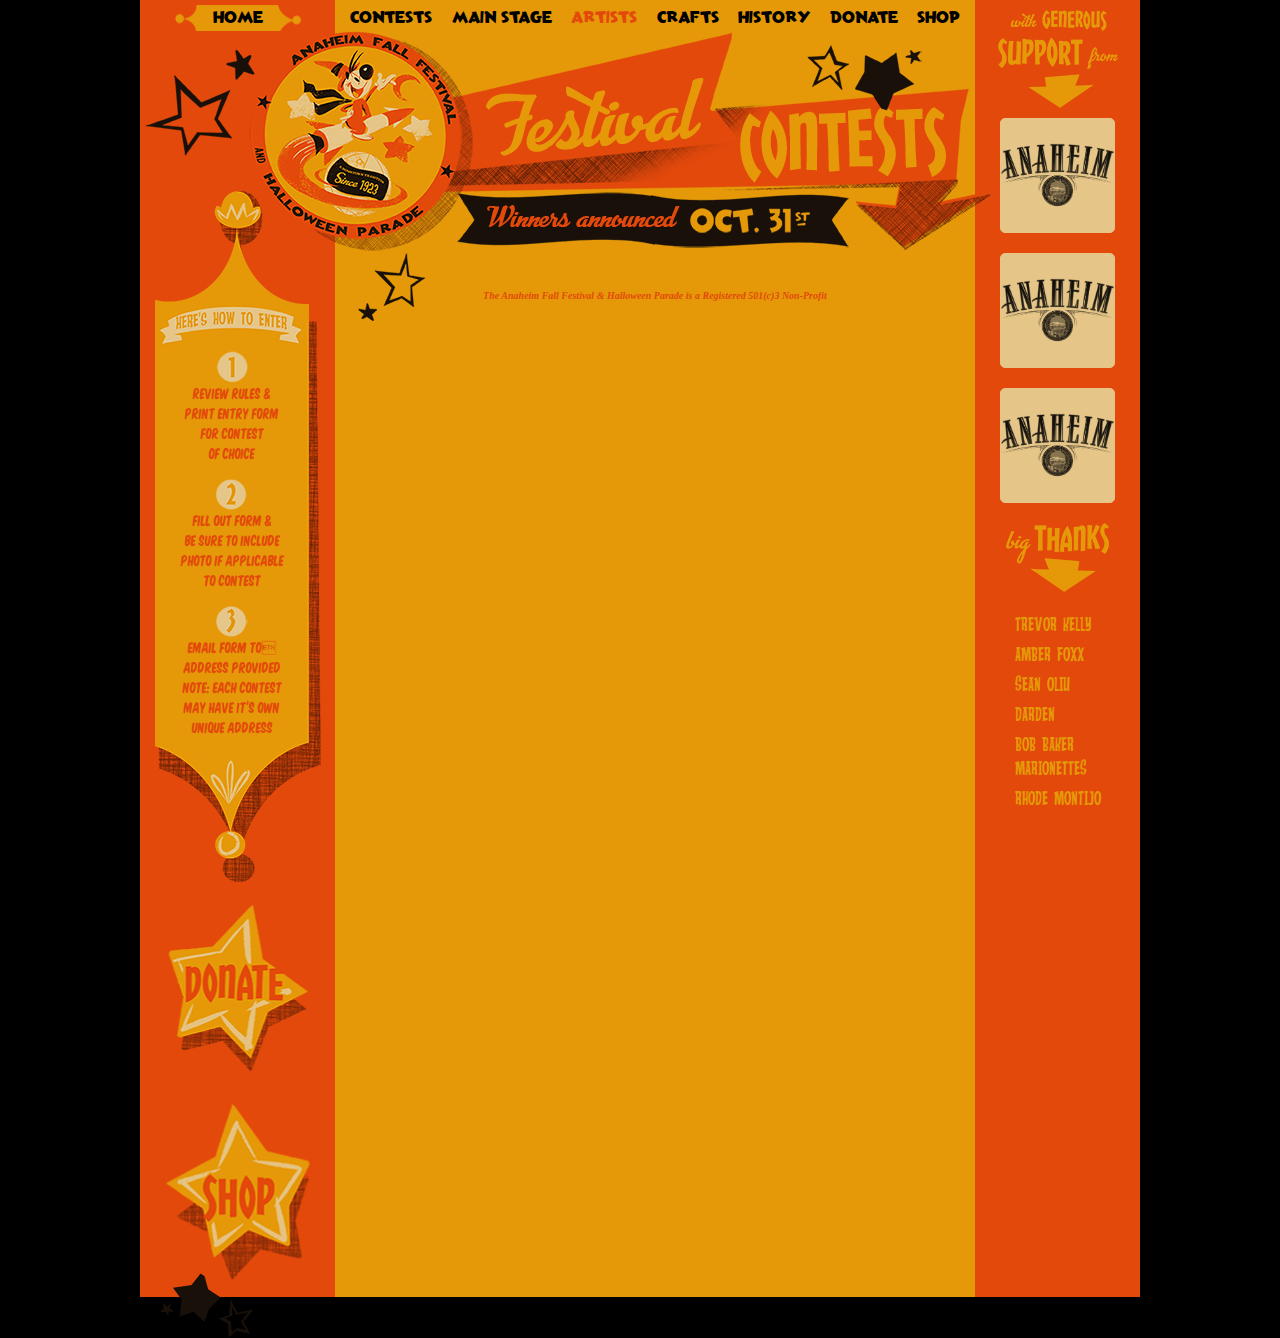
==== artists.html @ 65e2ef53 "PagesFilledIn" ====
<!DOCTYPE html>
<html>
    <head>
        <title>97th Anaheim Fall Festival and Halloween Parade - Artists</title>

        <!--Reset CSS-->
        <link href="css/reset.css" rel="stylesheet" type="text/css">
        
        <!--Bootstrap CSS-->
        <link rel="stylesheet" href="https://stackpath.bootstrapcdn.com/bootstrap/4.5.2/css/bootstrap.min.css" integrity="sha384-JcKb8q3iqJ61gNV9KGb8thSsNjpSL0n8PARn9HuZOnIxN0hoP+VmmDGMN5t9UJ0Z" crossorigin="anonymous">
        
        <!--Custom CSS-->
        <link href="css/index.css" rel="stylesheet" type="text/css">
        
        <!--Fonts-->
        
        <!--Necessary for Responsive Design-->
        <meta name="viewport" content="width=device-width, initial-scale=1">
    </head>
    <body>
        <div class="container AFF-container">
            <div class="row">
                <div class="col-md-auto" id="AFF-left-col">
                    <div class="AFF-HomeButton">
                        <a class="AFF-nav-link" href="/index.html">HOME</a>
                    </div>
                    <div class="AFF-EntrySteps">
                        <div class="AFF-EntrySteps-Content">
                            <div class="container">
                                <div class="row">
                                    <div class="col">
                                        <img src="images/Steps01.png" alt="Number 1 in a Circle" id="AFF-Steps01">
                                    </div>
                                </div>
                                <div class="row">
                                    <div class="col">
                                        <p>
                                            REVIEW RULES & <br>
                                            PRINT ENTRY FORM <br>
                                            FOR CONTEST <br>
                                            OF CHOICE
                                        </p>
                                    </div>
                                </div>
                                <div class="row">
                                    <div class="col">
                                        <img src="images/Steps02.png" alt="Number 2 in a Circle" id="AFF-Steps02">
                                    </div>
                                </div>
                                <div class="row">
                                    <div class="col">
                                        <p>
                                            FILL OUT FORM & <br>
                                            BE SURE TO INCLUDE <br>
                                            PHOTO IF APPLICABLE <br>
                                            TO CONTEST
                                        </p>
                                    </div>
                                </div>
                                <div class="row">
                                    <div class="col">
                                        <img src="images/Steps03.png" alt="Number 3 in a Circle" id="AFF-Steps03">
                                    </div>
                                </div>
                                <div class="row">
                                    <div class="col">
                                        <p>
                                            EMAIL FORM TO <br>
                                            ADDRESS PROVIDED <br>
                                            NOTE: EACH CONTEST <br>
                                            MAY HAVE IT’S OWN <br>
                                            UNIQUE ADDRESS
                                        </p>
                                    </div>
                                </div>
                            </div>
                        </div>
                    </div>
                    <div class="AFF-StarButtons">
                        <div class="AFF-Star">
                            <a href="/donate.html"><img src="images/DonateButton_S.png" alt="Yellow Star Donate Button" id="AFF-DonateButton" class="AFF-Left-Images">
                            </a>
                        </div>
                        <br>
                        <div class="AFF-Star">
                            <a href="/shop.html"><img src="images/ShopButton_S.png" alt="Yellow Star Shop Button" id="AFF-ShopButton" class="AFF-Left-Images">
                            </a>
                        </div>
                        <img src="images/ContestBottomStar.png" alt="Stars" id="AFF-ContestBottomStar">
                    </div>
                </div>
                <div class="col-md-auto" id="AFF-mid-col">
                    <div class="AFF-Nav">
                        <div class="AFF-Nav-Col">
                            <a class="AFF-nav-link" href="/contests.html">CONTESTS</a>
                        </div>
                        <div class="AFF-Nav-Col">
                            <a class="AFF-nav-link" href="/mainstage.html">MAIN STAGE</a>
                        </div>
                        <div class="AFF-Nav-Col AFF-Active">
                            <a class="AFF-nav-link" href="/artists.html">ARTISTS</a>
                        </div>
                        <div class="AFF-Nav-Col">
                            <a class="AFF-nav-link" href="/crafts.html">CRAFTS</a>
                        </div>
                        <div class="AFF-Nav-Col">
                            <a class="AFF-nav-link" href="/history.html">HISTORY</a>
                        </div>
                        <div class="AFF-Nav-Col">
                            <a class="AFF-nav-link" href="/donate.html">DONATE</a>
                        </div>
                        <div class="AFF-Nav-Col">
                            <a class="AFF-nav-link" href="/shop.html">SHOP</a>
                        </div>
                    </div>
                    <div class="AFF-ContestsHeader">
                        <img src="images/ContestsHeader.png" alt="Festival Contests - Winners Announced Oct. 31 with Circular Seal Showing Andy Anaheim Wearing a Witches Hat and Riding a Rocket Over a Small Globe" id="AFF-ContestsHeader">
                    </div>
                    <div class="AFF-ContestBody">
                        
                        <div class="AFF-SupportFooter">
                            <h4>The Anaheim Fall Festival & Halloween Parade is a Registered 501(c)3 Non-Profit</h4>
                        </div>
                    </div>
                </div>
                <div class="col-md-auto" id="AFF-right-col">
                    <img src="images/SupportArrow-text_S.png" alt="Text: With Generous Support From, Image: Yellow Down Arrow" id="AFF-SupportArrow">
                    <div class="AFF-Sponsor">
                        <a href="#"><img src="images/AnaheimLogo.png" alt="Anaheim City Logo" id="AFF-AnaheimLogo"></a>
                    </div>
                    <div class="AFF-Sponsor">
                        <a href="#"><img src="images/AnaheimLogo.png" alt="Anaheim City Logo" id="AFF-AnaheimLogo"></a>
                    </div>
                    <div class="AFF-Sponsor">
                        <a href="#"><img src="images/AnaheimLogo.png" alt="Anaheim City Logo" id="AFF-AnaheimLogo"></a>
                    </div>
                    <img src="images/ThanksArrow-text_S.png" alt="Text: Big Thanks, Image: Yellow Down Arrow" id="AFF-ThanksArrow">
                    <div class="AFF-Thanks">
                        <ul>
                            <li class="AFF-Thanks-Name">TREVOR KELLY</li>
                            <li class="AFF-Thanks-Name">AMBER FOXX</li>
                            <li class="AFF-Thanks-Name">SEAN OLIU</li>
                            <li class="AFF-Thanks-Name">DARDEN</li>
                            <li class="AFF-Thanks-Name">BOB BAKER MARIONETTES</li>
                            <li class="AFF-Thanks-Name">RHODE MONTIJO</li>
                        </ul>
                    </div>
                </div>
            </div>
        </div>
        <!--Bootstrap JS-->
        <script src="https://code.jquery.com/jquery-3.5.1.slim.min.js" integrity="sha384-DfXdz2htPH0lsSSs5nCTpuj/zy4C+OGpamoFVy38MVBnE+IbbVYUew+OrCXaRkfj" crossorigin="anonymous"></script>
        <script src="https://cdn.jsdelivr.net/npm/popper.js@1.16.1/dist/umd/popper.min.js" integrity="sha384-9/reFTGAW83EW2RDu2S0VKaIzap3H66lZH81PoYlFhbGU+6BZp6G7niu735Sk7lN" crossorigin="anonymous"></script>
        <script src="https://stackpath.bootstrapcdn.com/bootstrap/4.5.2/js/bootstrap.min.js" integrity="sha384-B4gt1jrGC7Jh4AgTPSdUtOBvfO8shuf57BaghqFfPlYxofvL8/KUEfYiJOMMV+rV" crossorigin="anonymous"></script>
        
        <!--Personal JS-->
        <script src="js/index.js" type="text/javascript"></script>
    </body>
</html>
---- css/index.css ----
/* Home Page and Universal */
@font-face {
    font-family: "Anderson Torchy";
    src: url("../fonts/anderson_torchy_the_battery_boy-webfont.woff2") format("woff2"),
    url("../fonts/anderson_torchy_the_battery_boy-webfont.woff") format("woff");
}
@font-face {
    font-family: "Chickweed Tilting";
    src: url("../fonts/chickweed_titling-webfont.woff2") format("woff2"),
    url("../fonts/chickweed_titling-webfont.woff") format("woff");
}
@font-face {
    font-family: "Anderson Stingray";
    src: url("../fonts/anderson_stingray-webfont.woff2") format("woff2"),
    url("../fonts/anderson_stingray-webfont.woff") format("woff");
}
@font-face {
    font-family: "Komika Title";
    src: url("../fonts/komtit__-webfont.woff2") format("woff2"),
    url("../fonts/komtit__-webfont.woff") format("woff");
}
body {
    background-color: #000000;
}
.AFF-container {
    width: 1000px !important;
}
#AFF-left-col {
    background-color: #e3490b;
    width: 195px;
    padding-left: 0px;
    padding-right: 0px;
}
.AFF-HomeButton {
    background-image: url(../images/HomeButton_S.png);
    background-repeat: no-repeat;
    background-position: center top;
    text-align: center;
    margin: 5px;
}
.AFF-HomeButton a:hover {
    color: #e5c588;
    text-decoration: none;
}
#AFF-DateBanners {
    margin: 20px 0px 5px 0px;
}
.AFF-SpecialAnnouncements {
    background-image: url(../images/SpecialAnnouncementsBanner_S.png);
    background-repeat: no-repeat;
    background-position: center top;
    padding: 177px 1px 177px 23px;
}
.AFF-SpecialAnnouncements-Content {
    font-family: Chickweed Tilting, Impact, Haettenschweiler, 'Arial Narrow Bold', sans-serif;
    color: #e3490b;
    text-align: left;
    margin-left: auto;
    margin-right: auto;
    font-size: 10px;
    line-height: 20px;
}
.AFF-Poem {
    margin-bottom: 8px !important;
}
.AFF-Indent {
    text-indent: 13px;
}
.AFF-StarButtons {
    width: 100%;
    text-align: center;
    padding: 15px 0px;
    position: relative;
}
.AFF-Left-Images {
    margin-bottom: 10px;
}
.AFF-Star {
    position: relative;
    display: block;
    height: 180px;
}
#AFF-DonateButton {
    width: 139px;
    height: 166px;
    position: absolute;
    top: 50%;
    left: 50%;
    z-index: 1;
    transform: translate(-50%, -50%) scale(1,1);
    transition: all 0.3s ease;
}
#AFF-DonateButton:hover {
    transform: translate(-50%, -50%) scale(1.1,1.1);
}
#AFF-ShopButton {
    width: 143px;
    height: 175px;
    position: absolute;
    top: 50%;
    left: 50%;
    z-index: 1;
    transform: translate(-50%, -50%) scale(1,1);
    transition: all 0.3s ease;
}
#AFF-ShopButton:hover {
    transform: translate(-50%, -50%) scale(1.1,1.1);
}
#AFF-mid-col {
    background-color: #e59908;
    width: 640px;
    padding-bottom: 230px;
}
.AFF-Nav {
    width: 100%;
    margin-top: 5px;
    display: flex;
    flex-direction: row;
    justify-content: space-between;
    z-index: 10;
}
.AFF-nav-link {
    font-family: Anderson Torchy, Impact, Haettenschweiler, 'Arial Narrow Bold', sans-serif;
    font-size: 17px;
    color: #000000;
    margin: auto;
}
.AFF-Nav a:hover {
    color: #e5c588;
    text-decoration: none;
}
.AFF-Active a {
    font-family: Anderson Torchy, Impact, Haettenschweiler, 'Arial Narrow Bold', sans-serif;
    font-size: 17px;
    color: #e3490b;
    margin: auto;
}
.AFF-Nav-Col {
    padding: 0px !important;
    text-align: center;
}
.AFF-MainBodyContent {
    background-image: url(../images/Frame-cuts_S.png);
    background-repeat: no-repeat;
    background-position: center top;
    width: 100%;
    position: relative;
    top: 219px;
    left: 0;
}
#AFF-HeaderLogo {
    position: absolute;
    top: 29px;
    left: 10px;
    z-index: 2;
}
#AFF-BottomLeftStars {
    position: absolute;
    top: 250px;
    left: -20px;
    z-index: 2;
}
#AFF-FeaturingArrow {
    position: absolute;
    top: 310px;
    left: -15px;
    z-index: 1;
}
.AFF-Tents {
    padding-top: 481px;
    width: 570px;
}
.AFF-TentContainer {
    margin: 0px !important;
    padding: 0px !important;
}
.AFF-Tent {
    background-image: url(../images/Tent01_S.png);background-repeat: no-repeat;
    background-position: center top;
    text-align: center;
}
#AFF-Tent01 {
    margin-top: 90px;
}
h3 {
    font-family: Anderson Torchy, Impact, Haettenschweiler, 'Arial Narrow Bold', sans-serif;
    font-size: 12px;
    color: #e3490b;
}
h3 a {
    font-family: Anderson Torchy, Impact, Haettenschweiler, 'Arial Narrow Bold', sans-serif;
    font-size: 12px;
    color: #e3490b;
}
h3 a:hover {
    font-family: Anderson Torchy, Impact, Haettenschweiler, 'Arial Narrow Bold', sans-serif;
    font-size: 12px;
    color: #000000;
    text-decoration: none;
}
.AFF-SupportFooter {
    margin-top: 40px;
    text-align: center;
}
h4 {
    font-family: superclarendon, serif;
    font-style: italic;
    font-weight: 700;
    font-size: 10px;
    color: #e3490b;
    margin-top: 10px;
}
#AFF-right-col {
    background-color: #e3490b;
    text-align: center;
    padding-top: 10px;
    width: 165px;
}
.AFF-Sponsor {
    background-color: #e5c588;
    border: 1px solid #e5c588;
    border-radius: 5px;
    width: 115px;
    height: 115px;
    margin: 10px auto 20px;
    display: flex;
    align-items: center;
}
#AFF-AnaheimLogo {
    width: 114px;
}
.AFF-Thanks {
    text-align: left;
    padding-left: 25px;
    margin-top: 20px;
}
.AFF-Thanks li {
    list-style-type: none;
    margin-bottom: 6px;
}
.AFF-Thanks-Name {
    font-family: Anderson Stingray, Impact, Haettenschweiler, 'Arial Narrow Bold', sans-serif;
    color: #e59908;
}
/* Contests Page Specific */
.AFF-EntrySteps {
    background-image: url(../images/EnterBanner.png);
    background-repeat: no-repeat;
    background-position: center top;
    padding: 160px 1px 130px 0px;
    margin-top: 160px;
}
.AFF-EntrySteps-Content {
    font-family: Komika Title, Impact, Haettenschweiler, 'Arial Narrow Bold', sans-serif;
    color: #e3490b;
    text-align: center;
    margin-left: -10px;
    font-size: 14px;
    line-height: 20px;
}
#AFF-ContestBottomStar {
    position: absolute;
    top: 390px;
    left: 20px;
}
#AFF-ContestsHeader {
    position: absolute;
    top: 30px;
    left: -190px;
    z-index: 2;
}
.AFF-ContestBody {
    width: 100%;
    position: relative;
    top: 219px;
    left: 0;
}
#AFF-ContestMiddleStar {
    position: absolute;
    top: 550px;
    left: -50px;
}
.AFF-ContestC01 {
    background-image: url(../images/ContestBack01.png);
    background-repeat: no-repeat;
    background-position: center top;
    height: 251px;
}
.AFF-ContestC02 {
    background-image: url(../images/ContestBack02.png);
    background-repeat: no-repeat;
    background-position: center top;
    height: 263px;
}
.AFF-ContestTitle01 {
    font-family: Chickweed Tilting, Impact, Haettenschweiler, 'Arial Narrow Bold', sans-serif;
    color: #000000;
    text-align: left;
    margin-left: 10px;
    margin-right: auto;
    font-size: 40px;
    padding-left: 210px;
    padding-top: 25px;
}
.AFF-ContestInfo01 {
    font-family: Komika Title, Impact, Haettenschweiler, 'Arial Narrow Bold', sans-serif;
    color: #e59908;
    text-align: left;
    margin-left: 10px;
    margin-right: auto;
    font-size: 15px;
    padding-left: 210px;
    position: relative;
}
.AFF-ContestTitle02 {
    font-family: Chickweed Tilting, Impact, Haettenschweiler, 'Arial Narrow Bold', sans-serif;
    color: #000000;
    text-align: left;
    margin-left: 10px;
    margin-right: auto;
    font-size: 40px;
    padding-left: 50px;
    padding-top: 35px;
}
.AFF-ContestInfo02 {
    font-family: Komika Title, Impact, Haettenschweiler, 'Arial Narrow Bold', sans-serif;
    color: #e59908;
    text-align: left;
    margin-left: 10px;
    margin-right: auto;
    font-size: 15px;
    padding-left: 50px;
    position: relative;
}
.AFF-Indent01 {
    text-indent: 10px;
}
.AFF-Indent02 {
    text-indent: 15px;
}
.AFF-Indent03 {
    text-indent: 20px;
}
.AFF-Indent04 {
    text-indent: 25px;
}
.AFF-Indent05 {
    text-indent: 30px;
}
.AFF-EntryFormBtn01 {
    position: absolute;
    top: 110px;
    left: 450px;
    z-index: 1;
}
.AFF-EntryFormBtn02 {
    position: absolute;
    top: 140px;
    left: 20px;
    z-index: 1;
}
/* Main Stage Page Specific */
#AFF-MainStageHeader {
    position: absolute;
    top: 30px;
    left: -190px;
    z-index: 2;
}
.AFF-MainStageBody {
    width: 100%;
    position: relative;
    top: 219px;
    left: 0;
}
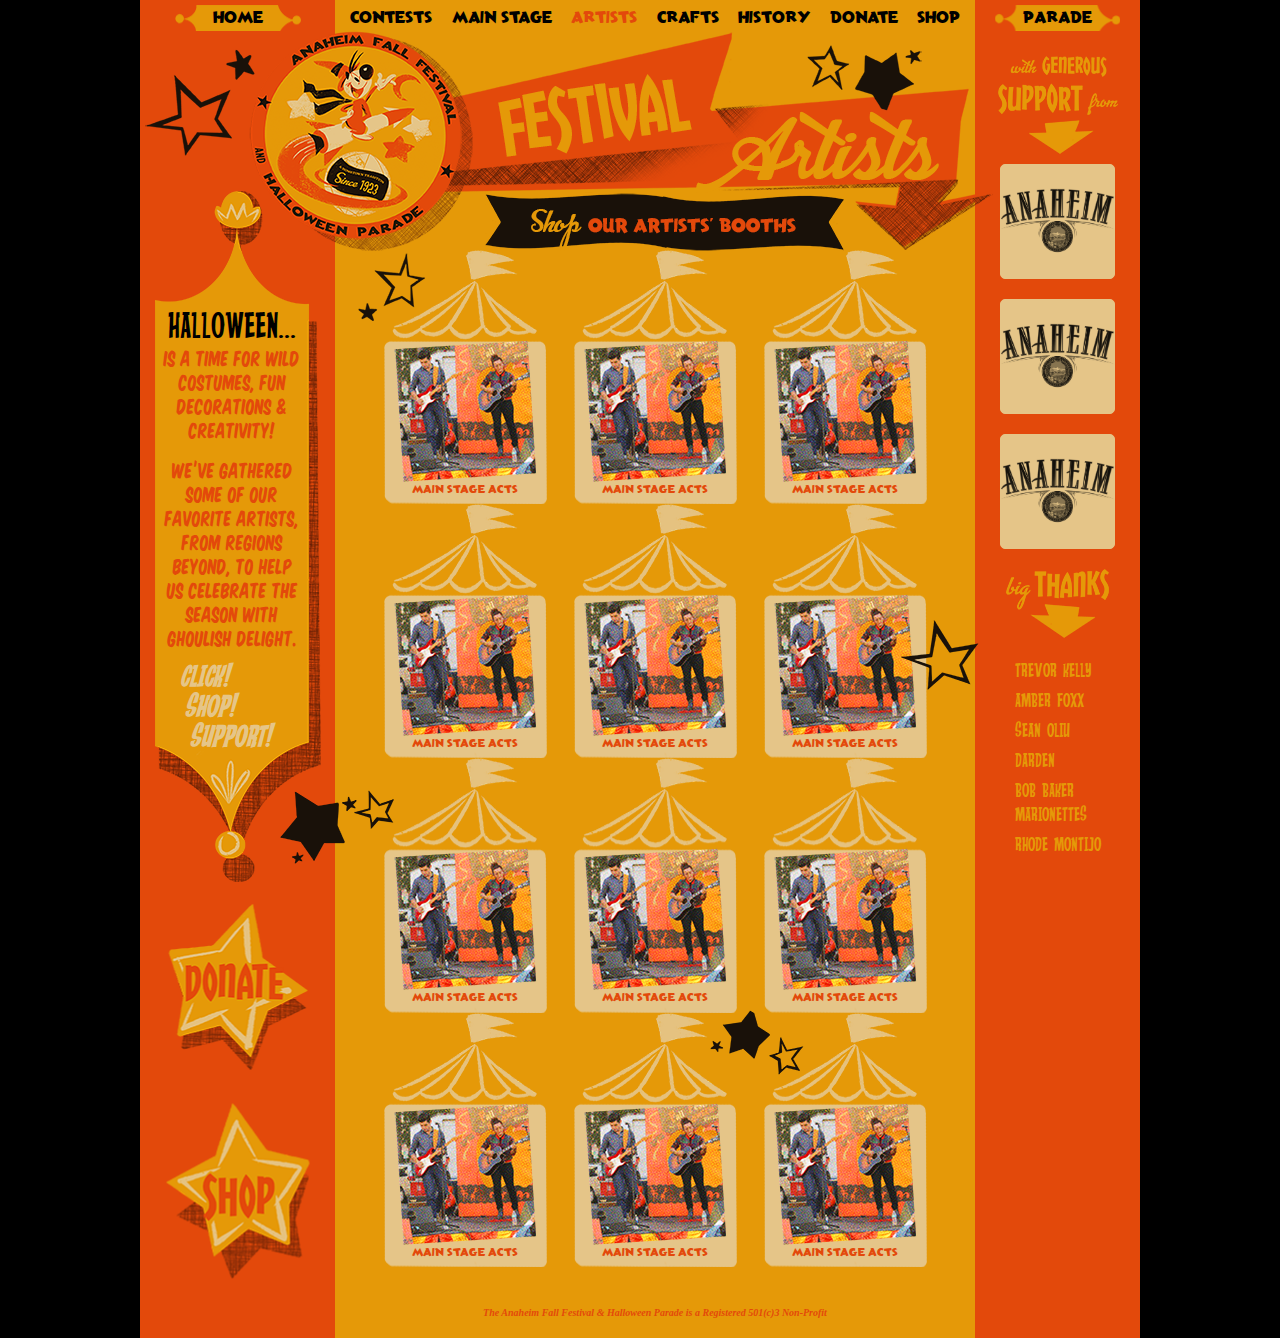
==== commit c4986974: "Added Crafts and Artists Pages" ====
--- a/artists.html
+++ b/artists.html
@@ -22,108 +22,262 @@
             <div class="row">
                 <div class="col-md-auto" id="AFF-left-col">
                     <div class="AFF-HomeButton">
-                        <a class="AFF-nav-link" href="/index.html">HOME</a>
-                    </div>
-                    <div class="AFF-EntrySteps">
-                        <div class="AFF-EntrySteps-Content">
-                            <div class="container">
-                                <div class="row">
-                                    <div class="col">
-                                        <img src="images/Steps01.png" alt="Number 1 in a Circle" id="AFF-Steps01">
-                                    </div>
-                                </div>
-                                <div class="row">
-                                    <div class="col">
-                                        <p>
-                                            REVIEW RULES & <br>
-                                            PRINT ENTRY FORM <br>
-                                            FOR CONTEST <br>
-                                            OF CHOICE
-                                        </p>
-                                    </div>
-                                </div>
-                                <div class="row">
-                                    <div class="col">
-                                        <img src="images/Steps02.png" alt="Number 2 in a Circle" id="AFF-Steps02">
-                                    </div>
-                                </div>
-                                <div class="row">
-                                    <div class="col">
-                                        <p>
-                                            FILL OUT FORM & <br>
-                                            BE SURE TO INCLUDE <br>
-                                            PHOTO IF APPLICABLE <br>
-                                            TO CONTEST
-                                        </p>
-                                    </div>
-                                </div>
-                                <div class="row">
-                                    <div class="col">
-                                        <img src="images/Steps03.png" alt="Number 3 in a Circle" id="AFF-Steps03">
-                                    </div>
-                                </div>
-                                <div class="row">
-                                    <div class="col">
-                                        <p>
-                                            EMAIL FORM TO <br>
-                                            ADDRESS PROVIDED <br>
-                                            NOTE: EACH CONTEST <br>
-                                            MAY HAVE IT’S OWN <br>
-                                            UNIQUE ADDRESS
-                                        </p>
-                                    </div>
-                                </div>
-                            </div>
+                        <a class="AFF-nav-link" href="index.html">HOME</a>
+                    </div>
+                    <div class="AFF-ArtistsBanner">
+                        <div class="AFF-ArtBanner-Content">
+                            <h3>HALLOWEEN...</h3>
+                            <p>
+                                is a time for WILD <br>
+                                Costumes, fun <br>
+                                DECORATIONS & <br>
+                                creativity!
+                            </p>
+                            <p>
+                                We’ve gathered <br>
+                                some of our <br>
+                                favorite ARTISTs, <br>
+                                from regions <br>
+                                beyond, To HELP <br>
+                                us celebrate the <br>
+                                season with <br>
+                                ghoulish delight.
+                            </p>
+                            <h4 id="AFF-h4a">CLICK!</h4>
+                            <h4 id="AFF-h4b">SHOP!</h4>
+                            <h4 id="AFF-h4c">SUPPORT!</h4>
                         </div>
                     </div>
                     <div class="AFF-StarButtons">
                         <div class="AFF-Star">
-                            <a href="/donate.html"><img src="images/DonateButton_S.png" alt="Yellow Star Donate Button" id="AFF-DonateButton" class="AFF-Left-Images">
+                            <a href="donate.html"><img src="images/DonateButton_S.png" alt="Yellow Star Donate Button" id="AFF-DonateButton" class="AFF-Left-Images">
                             </a>
                         </div>
                         <br>
                         <div class="AFF-Star">
-                            <a href="/shop.html"><img src="images/ShopButton_S.png" alt="Yellow Star Shop Button" id="AFF-ShopButton" class="AFF-Left-Images">
+                            <a href="shop.html"><img src="images/ShopButton_S.png" alt="Yellow Star Shop Button" id="AFF-ShopButton" class="AFF-Left-Images">
                             </a>
                         </div>
-                        <img src="images/ContestBottomStar.png" alt="Stars" id="AFF-ContestBottomStar">
                     </div>
                 </div>
                 <div class="col-md-auto" id="AFF-mid-col">
                     <div class="AFF-Nav">
                         <div class="AFF-Nav-Col">
-                            <a class="AFF-nav-link" href="/contests.html">CONTESTS</a>
-                        </div>
-                        <div class="AFF-Nav-Col">
-                            <a class="AFF-nav-link" href="/mainstage.html">MAIN STAGE</a>
+                            <a class="AFF-nav-link" href="contests.html">CONTESTS</a>
+                        </div>
+                        <div class="AFF-Nav-Col">
+                            <a class="AFF-nav-link" href="mainstage.html">MAIN STAGE</a>
                         </div>
                         <div class="AFF-Nav-Col AFF-Active">
-                            <a class="AFF-nav-link" href="/artists.html">ARTISTS</a>
-                        </div>
-                        <div class="AFF-Nav-Col">
-                            <a class="AFF-nav-link" href="/crafts.html">CRAFTS</a>
-                        </div>
-                        <div class="AFF-Nav-Col">
-                            <a class="AFF-nav-link" href="/history.html">HISTORY</a>
-                        </div>
-                        <div class="AFF-Nav-Col">
-                            <a class="AFF-nav-link" href="/donate.html">DONATE</a>
-                        </div>
-                        <div class="AFF-Nav-Col">
-                            <a class="AFF-nav-link" href="/shop.html">SHOP</a>
-                        </div>
-                    </div>
-                    <div class="AFF-ContestsHeader">
-                        <img src="images/ContestsHeader.png" alt="Festival Contests - Winners Announced Oct. 31 with Circular Seal Showing Andy Anaheim Wearing a Witches Hat and Riding a Rocket Over a Small Globe" id="AFF-ContestsHeader">
-                    </div>
-                    <div class="AFF-ContestBody">
-                        
+                            <a class="AFF-nav-link" href="artists.html">ARTISTS</a>
+                        </div>
+                        <div class="AFF-Nav-Col">
+                            <a class="AFF-nav-link" href="crafts.html">CRAFTS</a>
+                        </div>
+                        <div class="AFF-Nav-Col">
+                            <a class="AFF-nav-link" href="history.html">HISTORY</a>
+                        </div>
+                        <div class="AFF-Nav-Col">
+                            <a class="AFF-nav-link" href="donate.html">DONATE</a>
+                        </div>
+                        <div class="AFF-Nav-Col">
+                            <a class="AFF-nav-link" href="shop.html">SHOP</a>
+                        </div>
+                    </div>
+                    <div class="AFF-ArtistsHeader">
+                        <img src="images/ArtistsHeader.png" alt="Festival Artists - Shop Our Artists' Booths with Circular Seal Showing Andy Anaheim Wearing a Witches Hat and Riding a Rocket Over a Small Globe" id="AFF-ArtistsHeader">
+                    </div>
+                    <div class="AFF-ArtistsBody">
+                        <img src="images/MSRightStar01.png" alt="Stars" id="AFF-MSRightStar01">
+                        <img src="images/MSLeftStars.png" alt="Stars" id="AFF-MSLeftStars">
+                        <img src="images/MSRightStars02.png" alt="Stars" id="AFF-MSRightStars02">
+                        <div class="container AFF-ArtistsTents">
+                            <div class="row">
+                                <div class="col-sm AFF-ArtistsTent">
+                                    <div class="container AFF-ArtTentContainer">
+                                        <div class="row">
+                                            <div class="col">
+                                                <a href="#"><img src="images/TentPic01.png" alt="Two People on a Stage Playing Guitar" id="AFF-Tent01"></a>
+                                            </div>
+                                        </div>
+                                        <div class="row">
+                                            <div class="col">
+                                                <h3><a href="#">MAIN STAGE ACTS</a></h3>
+                                            </div>
+                                        </div>
+                                    </div>
+                                </div>
+                                <div class="col-sm AFF-ArtistsTent">
+                                    <div class="container AFF-ArtTentContainer">
+                                        <div class="row">
+                                            <div class="col">
+                                                <a href="#"><img src="images/TentPic01.png" alt="Two People on a Stage Playing Guitar" id="AFF-Tent01"></a>
+                                            </div>
+                                        </div>
+                                        <div class="row">
+                                            <div class="col">
+                                                <h3><a href="#">MAIN STAGE ACTS</a></h3>
+                                            </div>
+                                        </div>
+                                    </div>
+                                </div>
+                                <div class="col-sm AFF-ArtistsTent">
+                                    <div class="container AFF-ArtTentContainer">
+                                        <div class="row">
+                                            <div class="col">
+                                                <a href="#"><img src="images/TentPic01.png" alt="Two People on a Stage Playing Guitar" id="AFF-Tent01"></a>
+                                            </div>
+                                        </div>
+                                        <div class="row">
+                                            <div class="col">
+                                                <h3><a href="#">MAIN STAGE ACTS</a></h3>
+                                            </div>
+                                        </div>
+                                    </div>
+                                </div>
+                            </div>
+                            <div class="row">
+                                <div class="col-sm AFF-ArtistsTent">
+                                    <div class="container AFF-ArtTentContainer">
+                                        <div class="row">
+                                            <div class="col">
+                                                <a href="#"><img src="images/TentPic01.png" alt="Two People on a Stage Playing Guitar" id="AFF-Tent01"></a>
+                                            </div>
+                                        </div>
+                                        <div class="row">
+                                            <div class="col">
+                                                <h3><a href="#">MAIN STAGE ACTS</a></h3>
+                                            </div>
+                                        </div>
+                                    </div>
+                                </div>
+                                <div class="col-sm AFF-ArtistsTent">
+                                    <div class="container AFF-ArtTentContainer">
+                                        <div class="row">
+                                            <div class="col">
+                                                <a href="#"><img src="images/TentPic01.png" alt="Two People on a Stage Playing Guitar" id="AFF-Tent01"></a>
+                                            </div>
+                                        </div>
+                                        <div class="row">
+                                            <div class="col">
+                                                <h3><a href="#">MAIN STAGE ACTS</a></h3>
+                                            </div>
+                                        </div>
+                                    </div>
+                                </div>
+                                <div class="col-sm AFF-ArtistsTent">
+                                    <div class="container AFF-ArtTentContainer">
+                                        <div class="row">
+                                            <div class="col">
+                                                <a href="#"><img src="images/TentPic01.png" alt="Two People on a Stage Playing Guitar" id="AFF-Tent01"></a>
+                                            </div>
+                                        </div>
+                                        <div class="row">
+                                            <div class="col">
+                                                <h3><a href="#">MAIN STAGE ACTS</a></h3>
+                                            </div>
+                                        </div>
+                                    </div>
+                                </div>
+                            </div>
+                            <div class="row">
+                                <div class="col-sm AFF-ArtistsTent">
+                                    <div class="container AFF-ArtTentContainer">
+                                        <div class="row">
+                                            <div class="col">
+                                                <a href="#"><img src="images/TentPic01.png" alt="Two People on a Stage Playing Guitar" id="AFF-Tent01"></a>
+                                            </div>
+                                        </div>
+                                        <div class="row">
+                                            <div class="col">
+                                                <h3><a href="#">MAIN STAGE ACTS</a></h3>
+                                            </div>
+                                        </div>
+                                    </div>
+                                </div>
+                                <div class="col-sm AFF-ArtistsTent">
+                                    <div class="container AFF-ArtTentContainer">
+                                        <div class="row">
+                                            <div class="col">
+                                                <a href="#"><img src="images/TentPic01.png" alt="Two People on a Stage Playing Guitar" id="AFF-Tent01"></a>
+                                            </div>
+                                        </div>
+                                        <div class="row">
+                                            <div class="col">
+                                                <h3><a href="#">MAIN STAGE ACTS</a></h3>
+                                            </div>
+                                        </div>
+                                    </div>
+                                </div>
+                                <div class="col-sm AFF-ArtistsTent">
+                                    <div class="container AFF-ArtTentContainer">
+                                        <div class="row">
+                                            <div class="col">
+                                                <a href="#"><img src="images/TentPic01.png" alt="Two People on a Stage Playing Guitar" id="AFF-Tent01"></a>
+                                            </div>
+                                        </div>
+                                        <div class="row">
+                                            <div class="col">
+                                                <h3><a href="#">MAIN STAGE ACTS</a></h3>
+                                            </div>
+                                        </div>
+                                    </div>
+                                </div>
+                            </div>
+                            <div class="row">
+                                <div class="col-sm AFF-ArtistsTent">
+                                    <div class="container AFF-ArtTentContainer">
+                                        <div class="row">
+                                            <div class="col">
+                                                <a href="#"><img src="images/TentPic01.png" alt="Two People on a Stage Playing Guitar" id="AFF-Tent01"></a>
+                                            </div>
+                                        </div>
+                                        <div class="row">
+                                            <div class="col">
+                                                <h3><a href="#">MAIN STAGE ACTS</a></h3>
+                                            </div>
+                                        </div>
+                                    </div>
+                                </div>
+                                <div class="col-sm AFF-ArtistsTent">
+                                    <div class="container AFF-ArtTentContainer">
+                                        <div class="row">
+                                            <div class="col">
+                                                <a href="#"><img src="images/TentPic01.png" alt="Two People on a Stage Playing Guitar" id="AFF-Tent01"></a>
+                                            </div>
+                                        </div>
+                                        <div class="row">
+                                            <div class="col">
+                                                <h3><a href="#">MAIN STAGE ACTS</a></h3>
+                                            </div>
+                                        </div>
+                                    </div>
+                                </div>
+                                <div class="col-sm AFF-ArtistsTent">
+                                    <div class="container AFF-ArtTentContainer">
+                                        <div class="row">
+                                            <div class="col">
+                                                <a href="#"><img src="images/TentPic01.png" alt="Two People on a Stage Playing Guitar" id="AFF-Tent01"></a>
+                                            </div>
+                                        </div>
+                                        <div class="row">
+                                            <div class="col">
+                                                <h3><a href="#">MAIN STAGE ACTS</a></h3>
+                                            </div>
+                                        </div>
+                                    </div>
+                                </div>
+                            </div>
+                        </div>
                         <div class="AFF-SupportFooter">
                             <h4>The Anaheim Fall Festival & Halloween Parade is a Registered 501(c)3 Non-Profit</h4>
                         </div>
                     </div>
                 </div>
                 <div class="col-md-auto" id="AFF-right-col">
+                    <div class="AFF-ParadeButton">
+                        <a class="AFF-nav-link" href="parade.html">PARADE</a>
+                    </div>
                     <img src="images/SupportArrow-text_S.png" alt="Text: With Generous Support From, Image: Yellow Down Arrow" id="AFF-SupportArrow">
                     <div class="AFF-Sponsor">
                         <a href="#"><img src="images/AnaheimLogo.png" alt="Anaheim City Logo" id="AFF-AnaheimLogo"></a>
--- a/css/index.css
+++ b/css/index.css
@@ -42,6 +42,17 @@
     color: #e5c588;
     text-decoration: none;
 }
+.AFF-ParadeButton {
+    background-image: url(../images/HomeButton_S.png);
+    background-repeat: no-repeat;
+    background-position: center top;
+    text-align: center;
+    margin: 5px;
+}
+.AFF-ParadeButton a:hover {
+    color: #e5c588;
+    text-decoration: none;
+}
 #AFF-DateBanners {
     margin: 20px 0px 5px 0px;
 }
@@ -213,8 +224,10 @@
 #AFF-right-col {
     background-color: #e3490b;
     text-align: center;
-    padding-top: 10px;
     width: 165px;
+}
+#AFF-SupportArrow {
+    margin-top: 20px;
 }
 .AFF-Sponsor {
     background-color: #e5c588;
@@ -371,4 +384,201 @@
     position: relative;
     top: 219px;
     left: 0;
+}
+.AFF-MSTents {
+    width: 570px;
+}
+.AFF-MSTentContainer {
+    margin: 0px !important;
+    padding: 0px !important;
+}
+.AFF-MSTent {
+    background-image: url(../images/Tent01_S.png);background-repeat: no-repeat;
+    background-position: center top;
+    text-align: center;
+}
+.AFF-MainStageBanner {
+    background-image: url(../images/LeftBanner.png);
+    background-repeat: no-repeat;
+    background-position: center top;
+    padding: 160px 1px 130px 0px;
+    margin-top: 160px;
+    height: 691px;
+}
+.AFF-MSBanner-Content {
+    font-family: Komika Title, Impact, Haettenschweiler, 'Arial Narrow Bold', sans-serif;
+    color: #e3490b;
+    text-align: center;
+    margin-left: -10px;
+    font-size: 14px;
+    line-height: 20px;
+}
+#AFF-MSRightStar01 {
+    position: absolute;
+    top: 370px;
+    left: 550px;
+    z-index: 2;
+}
+#AFF-MSLeftStars {
+    position: absolute;
+    top: 540px;
+    left: -70px;
+    z-index: 2;
+}
+#AFF-MSRightStars02 {
+    position: absolute;
+    top: 760px;
+    left: 360px;
+    z-index: 2;
+}
+/* Artists Page Specific */
+#AFF-ArtistsHeader {
+    position: absolute;
+    top: 30px;
+    left: -190px;
+    z-index: 2;
+}
+.AFF-ArtistsBody {
+    width: 100%;
+    position: relative;
+    top: 219px;
+    left: 0;
+}
+.AFF-ArtistsTents {
+    width: 570px;
+}
+.AFF-ArtTentContainer {
+    margin: 0px !important;
+    padding: 0px !important;
+}
+.AFF-ArtistsTent {
+    background-image: url(../images/Tent01_S.png);background-repeat: no-repeat;
+    background-position: center top;
+    text-align: center;
+}
+.AFF-ArtistsBanner {
+    background-image: url(../images/LeftBanner.png);
+    background-repeat: no-repeat;
+    background-position: center top;
+    padding: 125px 1px 130px 0px;
+    margin-top: 160px;
+    height: 691px;
+}
+.AFF-ArtBanner-Content {
+    font-family: Komika Title, Impact, Haettenschweiler, 'Arial Narrow Bold', sans-serif;
+    color: #e3490b;
+    text-align: center;
+    margin-left: -10px;
+    font-size: 20px;
+    line-height: 24px;
+}
+.AFF-ArtBanner-Content h3 {
+    font-family: Anderson Stingray, Impact, Haettenschweiler, 'Arial Narrow Bold', sans-serif;
+    color: #000000;
+    text-align: center;
+    margin-bottom: 10px;
+    font-size: 30px;
+    line-height: 20px;
+}
+.AFF-ArtBanner-Content h4 {
+    font-family: Anderson Stingray, Impact, Haettenschweiler, 'Arial Narrow Bold', sans-serif;
+    color: #e5c588;
+    text-align: left;
+    margin-left: -10px;
+    font-size: 25px;
+    line-height: 20px;
+}
+#AFF-h4a {
+    text-indent: 60px;
+}
+#AFF-h4b {
+    text-indent: 65px;
+}
+#AFF-h4c {
+    text-indent: 70px;
+}
+#AFF-MSRightStar01 {
+    position: absolute;
+    top: 370px;
+    left: 550px;
+    z-index: 2;
+}
+#AFF-MSLeftStars {
+    position: absolute;
+    top: 540px;
+    left: -70px;
+    z-index: 2;
+}
+#AFF-MSRightStars02 {
+    position: absolute;
+    top: 760px;
+    left: 360px;
+    z-index: 2;
+}
+/* Crafts Page Specific */
+#AFF-CraftsHeader {
+    position: absolute;
+    top: 30px;
+    left: -190px;
+    z-index: 2;
+}
+.AFF-CraftsBody {
+    width: 100%;
+    position: relative;
+    top: 219px;
+    left: 0;
+}
+.AFF-CraftsTents {
+    width: 570px;
+}
+.AFF-CraftsTentContainer {
+    margin: 0px !important;
+    padding: 0px !important;
+}
+.AFF-CraftsTent {
+    background-image: url(../images/Tent01_S.png);background-repeat: no-repeat;
+    background-position: center top;
+    text-align: center;
+}
+.AFF-CraftsBanner {
+    background-image: url(../images/LeftBanner.png);
+    background-repeat: no-repeat;
+    background-position: center top;
+    padding: 165px 1px 130px 0px;
+    margin-top: 160px;
+    height: 691px;
+}
+.AFF-CraftsBanner-Content {
+    font-family: Komika Title, Impact, Haettenschweiler, 'Arial Narrow Bold', sans-serif;
+    color: #e3490b;
+    text-align: center;
+    margin-left: -10px;
+    font-size: 20px;
+    line-height: 27px;
+}
+.AFF-CraftsBanner-Content h3 {
+    font-family: Chickweed Tilting, Impact, Haettenschweiler, 'Arial Narrow Bold', sans-serif;
+    color: #e3490b;
+    text-align: center;
+    margin-bottom: 30px;
+    font-size: 30px;
+    line-height: 20px;
+}
+#AFF-MSRightStar01 {
+    position: absolute;
+    top: 370px;
+    left: 550px;
+    z-index: 2;
+}
+#AFF-MSLeftStars {
+    position: absolute;
+    top: 540px;
+    left: -70px;
+    z-index: 2;
+}
+#AFF-MSRightStars02 {
+    position: absolute;
+    top: 760px;
+    left: 360px;
+    z-index: 2;
 }